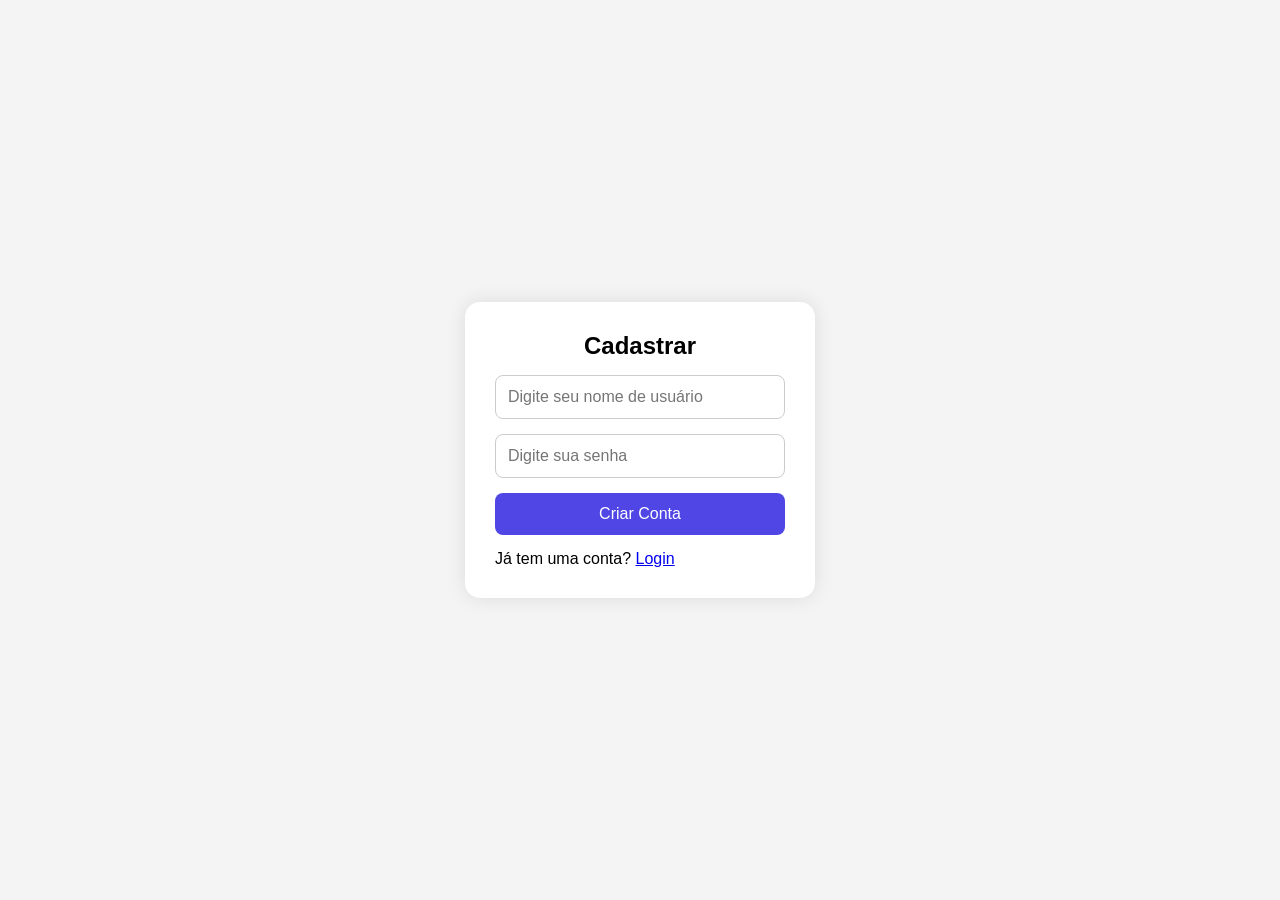
==== cadastro.html @ 9a854a06 "Atualizei o login e o cadastro" ====
<!DOCTYPE html>
<html lang="en">
<head>
    <meta charset="UTF-8">
    <meta name="viewport" content="width=device-width, initial-scale=1.0">
    <title>Cadastro</title>
    <link rel="stylesheet" href="style.css">
</head>
<body>
    <form action="cadastro.php" method="POST">

        <h2>Cadastrar</h2>

        <input
            type="text"
            id="usuario"
            name="nome"
            placeholder="Digite seu nome de usuário">

        <input
           type="password"
           id="senha"
           name="senha"
           placeholder="Digite sua senha">

        <button type="submit" id="entrar"> 
            Criar Conta
        </button>

        <p>Já tem uma conta?
           <a href="index.html">Login</a>
        </p>

</form>
</body>
</html>
---- style.css ----
*{
    margin: 0;
    padding: 0;
    box-sizing: border-box;
}

body{
    height: 100vh;

    display: flex;
    justify-content: center;
    align-items: center;

    background: #f4f4f4;

    font-family: Arial, sans-serif;
}

form{
    background: white;

    width: 350px;

    padding: 30px;

    border-radius: 15px;

    display: flex;
    flex-direction: column;

    gap: 15px;

    box-shadow: 0 0 20px rgba(0,0,0,0.1);
}

h2{
    text-align: center;
}

input{
    padding: 12px;

    border: 1px solid #ccc;

    border-radius: 8px;

    font-size: 16px;
}

button{
    padding: 12px;

    border: none;

    border-radius: 8px;

    background: #4f46e5;

    color: white;

    font-size: 16px;

    cursor: pointer;
}

button:hover{
    opacity: 0.9;
}
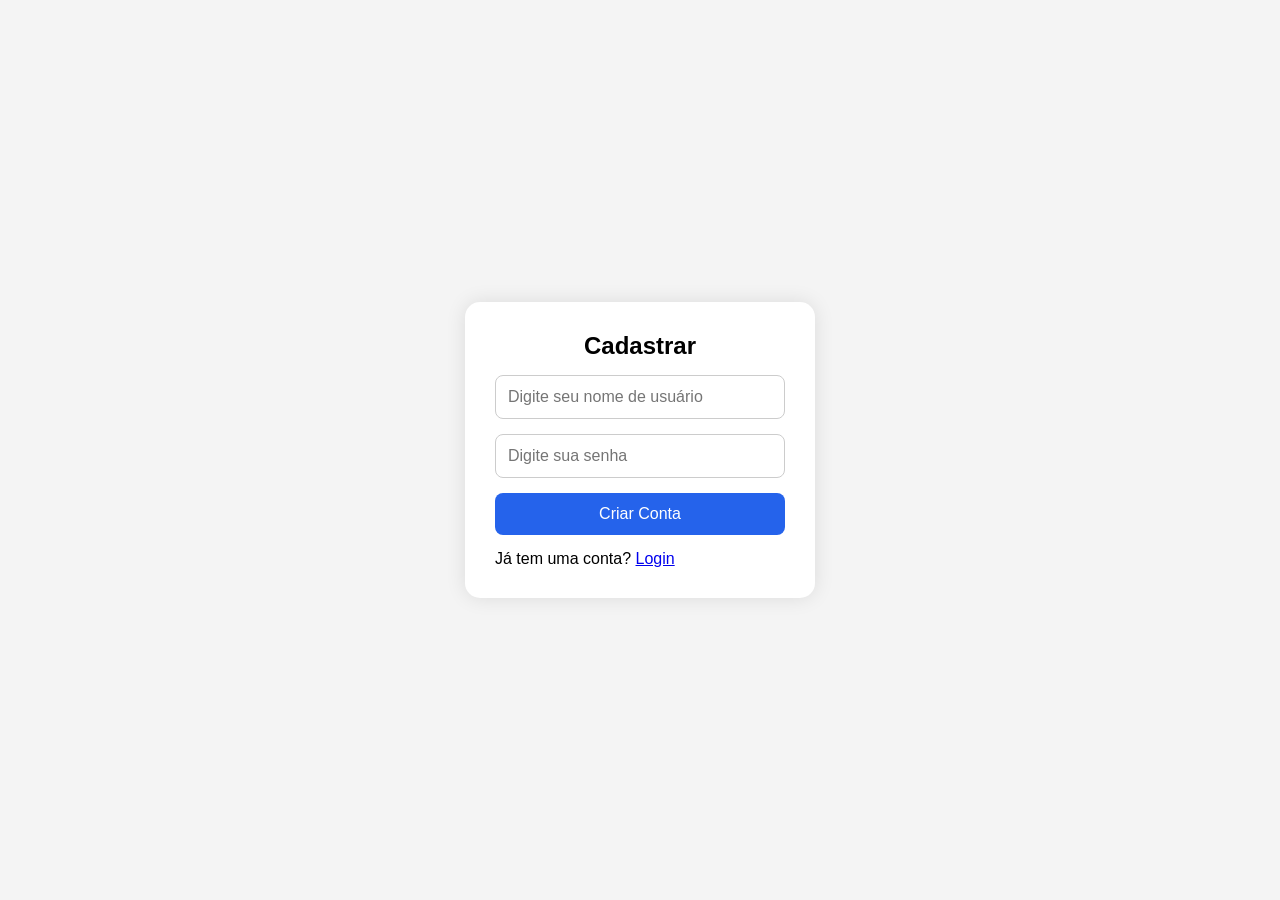
==== commit 78bef281: "Estrutura do dashboard" ====
--- a/cadastro.html
+++ b/cadastro.html
@@ -6,7 +6,7 @@
     <title>Cadastro</title>
     <link rel="stylesheet" href="style.css">
 </head>
-<body>
+<body id="login-page">
     <form action="cadastro.php" method="POST">
 
         <h2>Cadastrar</h2>
--- a/style.css
+++ b/style.css
@@ -2,9 +2,9 @@
     margin: 0;
     padding: 0;
     box-sizing: border-box;
-}
+}   
 
-body{
+#login-page{
     height: 100vh;
 
     display: flex;
@@ -16,53 +16,177 @@
     font-family: Arial, sans-serif;
 }
 
-form{
+#login-page form{
     background: white;
-
     width: 350px;
-
     padding: 30px;
-
     border-radius: 15px;
 
     display: flex;
     flex-direction: column;
-
     gap: 15px;
 
     box-shadow: 0 0 20px rgba(0,0,0,0.1);
 }
 
-h2{
+#login-page h2{
     text-align: center;
 }
 
-input{
+#login-page input{
     padding: 12px;
-
     border: 1px solid #ccc;
-
     border-radius: 8px;
-
     font-size: 16px;
 }
 
-button{
+#login-page button{
     padding: 12px;
-
     border: none;
-
     border-radius: 8px;
-
-    background: #4f46e5;
-
+    background: #2563eb;
     color: white;
-
     font-size: 16px;
-
     cursor: pointer;
 }
 
-button:hover{
+#login-page button:hover{
     opacity: 0.9;
+}
+
+/* CONTEÚDO */
+
+.conteudo{
+    flex: 1;
+
+    display: flex;
+    justify-content: center; /* centraliza horizontal */
+    align-items: center;     /* centraliza vertical */
+
+    padding: 40px;
+}
+
+.conteudo h1{
+    font-size: 40px;
+    margin-bottom: 30px;
+    color: #1e293b;
+}
+
+/* TABELA */
+
+.tabela-box{
+    width: 90%;
+    max-width: 1000px;
+
+    min-height: 600px;
+
+    background: white;
+
+    border: 3px solid #2563eb;
+
+    border-radius: 20px;
+
+    padding: 30px;
+
+    box-shadow: 0 8px 20px rgba(0,0,0,0.1);
+}
+
+.tabela-box h3{
+    margin-bottom: 25px;
+
+    padding-bottom: 15px;
+
+    border-bottom: 2px solid #2563eb;
+
+    font-size: 24px;
+}
+
+table{
+    width: 100%;
+    border-collapse: collapse;
+
+    border: 2px solid #2563eb;
+}
+
+th{
+    background: #2563eb;
+    color: white;
+
+    padding: 15px;
+    text-align: left;
+
+    border: 1px solid #1d4ed8;
+}
+
+td{
+    padding: 15px;
+
+    border: 1px solid #cbd5e1;
+}
+
+tr:hover{
+    background: #f8fafc;
+}
+
+.menu-item{
+    display: block;
+
+    background: rgba(255,255,255,0.20);
+
+    border: 2px solid rgba(255,255,255,0.4);
+
+    border-radius: 15px;
+
+    padding: 18px;
+
+    margin-bottom: 20px;
+
+    color: white;
+    text-decoration: none;
+
+    font-size: 18px;
+    font-weight: bold;
+
+    transition: 0.3s;
+}
+
+.menu-item:hover{
+    background: rgba(255,255,255,0.25);
+
+    transform: translateX(5px);
+}
+
+#cadastro-page{
+    height: 100vh;
+    display: flex;
+    justify-content: center;
+    align-items: center;
+    background: #f4f4f4;
+    font-family: Arial, sans-serif;
+}
+
+#cadastro-page form{
+    background: white;
+    width: 350px;
+    padding: 30px;
+    border-radius: 15px;
+    display: flex;
+    flex-direction: column;
+    gap: 15px;
+    box-shadow: 0 0 20px rgba(0,0,0,0.1);
+}
+
+#cadastro-page input{
+    padding: 12px;
+    border: 1px solid #ccc;
+    border-radius: 8px;
+}
+
+#cadastro-page button{
+    padding: 12px;
+    border: none;
+    border-radius: 8px;
+    background: #2563eb;
+    color: white;
+    cursor: pointer;
 }
